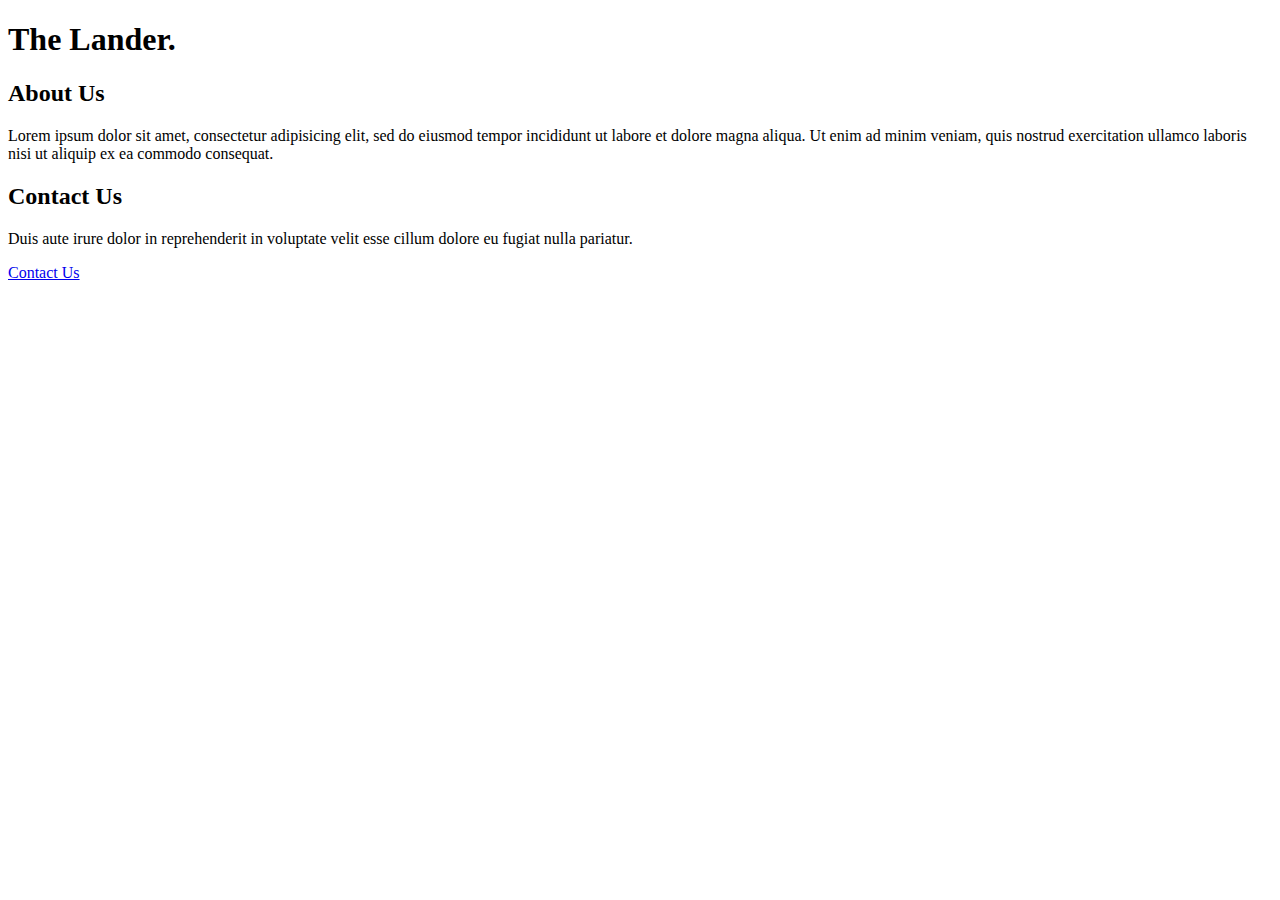
==== challenge-1/index.html @ 8e7e2b33 "initial commit" ====
<!DOCTYPE html>
<html>
<head>
	<link href="https://fonts.googleapis.com/css2?family=Lato:wght@400;900&display=swap" rel="stylesheet">
	<link rel="stylesheet" type="text/css" href="style.css">
	<title>CSS Challenge - Landing Page</title>
</head>
<body>

<div class="container title-section">
	<h1 class="title-text">The Lander.</h1>
</div>

<div class="container about-section">
	<h2 class="section-title">About Us</h2>
	<p class="text">Lorem ipsum dolor sit amet, consectetur adipisicing elit, sed do eiusmod
	tempor incididunt ut labore et dolore magna aliqua. Ut enim ad minim veniam,
	quis nostrud exercitation ullamco laboris nisi ut aliquip ex ea commodo
	consequat.</p>
</div>

<div class="container contact-section">
	<h2 class="section-title">Contact Us</h2>
	<p class="text">Duis aute irure dolor in reprehenderit in voluptate velit esse
	cillum dolore eu fugiat nulla pariatur.</p>
	<a href="#" class="btn">Contact Us</a>
</div>

</body>
</html>
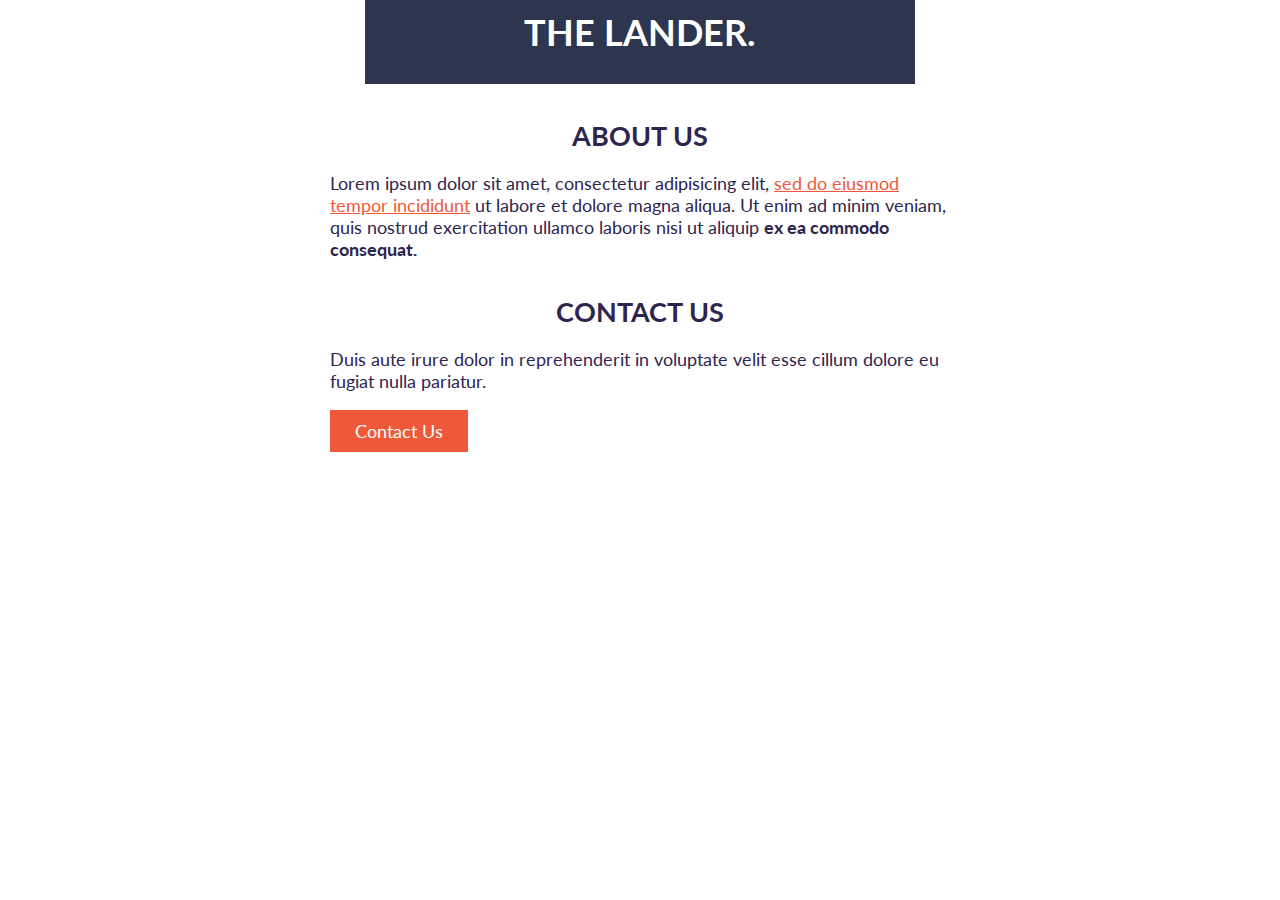
==== commit a8cab111: "add to first challenge" ====
--- a/challenge-1/index.html
+++ b/challenge-1/index.html
@@ -2,7 +2,7 @@
 <html>
 <head>
 	<link href="https://fonts.googleapis.com/css2?family=Lato:wght@400;900&display=swap" rel="stylesheet">
-	<link rel="stylesheet" type="text/css" href="style.css">
+	<link rel="stylesheet" type="text/css" href="styles.css">
 	<title>CSS Challenge - Landing Page</title>
 </head>
 <body>
@@ -13,10 +13,10 @@
 
 <div class="container about-section">
 	<h2 class="section-title">About Us</h2>
-	<p class="text">Lorem ipsum dolor sit amet, consectetur adipisicing elit, sed do eiusmod
-	tempor incididunt ut labore et dolore magna aliqua. Ut enim ad minim veniam,
-	quis nostrud exercitation ullamco laboris nisi ut aliquip ex ea commodo
-	consequat.</p>
+	Lorem ipsum dolor sit amet, consectetur adipisicing elit, <a href="#">sed do eiusmod
+	tempor incididunt</a> ut labore et dolore magna aliqua. Ut enim ad minim veniam,
+	quis nostrud exercitation ullamco laboris nisi ut aliquip <strong>ex ea commodo
+	consequat.</strong></p>
 </div>
 
 <div class="container contact-section">
--- a/challenge-1/styles.css
+++ b/challenge-1/styles.css
@@ -0,0 +1,69 @@
+body {
+  margin: 0;
+  font-size: 18px;
+  font-family: 'Lato', sans-serif;
+  color: #2e254f;
+}
+
+/* Typography */
+
+h1, h2, strong {
+  font-weight: 900px;
+  margin: 0;
+}
+
+h1, h2 {
+  text-transform: uppercase;
+  text-align: center;
+  margin-bottom: 20px;
+}
+
+h1 {
+  font-size: 36px;
+
+  
+}
+
+a {
+  color: #ef5839;
+}
+
+a:hover,
+a:focus {
+  color: #d4b44c;
+}
+
+/* Button */
+
+.btn {
+  display: inline-block;
+  text-decoration: none;
+  background: #ef5839;
+  color: #fff;
+  padding: 10px 25px;
+  text-align: center;
+}
+
+.btn:hover,
+.btn:focus {
+  background: #fff;
+  color: #ef5839;
+  border: 2px solid #ef5839;
+}
+
+/* Layout */
+
+.container {
+  width: 620px;
+  margin: 0 auto;
+  margin-bottom: 35px;
+  
+}
+
+.title-section {
+  background: #2e354f;
+  padding: 10px 0;
+  color: #fff;
+  width: 550px;
+}
+
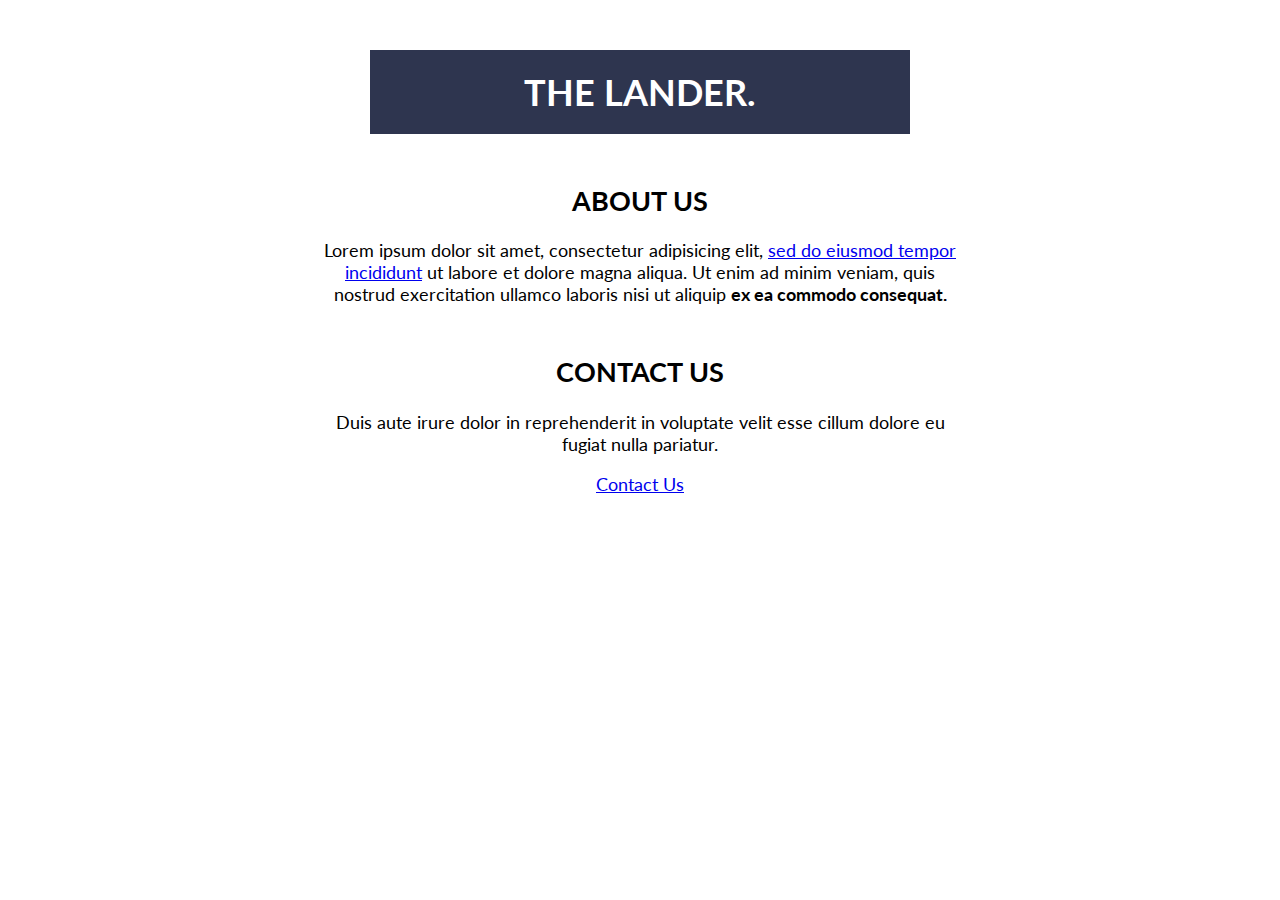
==== commit 8745d609: "add alt solution to challenge 1" ====
--- a/challenge-1/index.html
+++ b/challenge-1/index.html
@@ -2,7 +2,7 @@
 <html>
 <head>
 	<link href="https://fonts.googleapis.com/css2?family=Lato:wght@400;900&display=swap" rel="stylesheet">
-	<link rel="stylesheet" type="text/css" href="styles.css">
+	<link rel="stylesheet" type="text/css" href="styles2.css">
 	<title>CSS Challenge - Landing Page</title>
 </head>
 <body>
--- a/challenge-1/styles2.css
+++ b/challenge-1/styles2.css
@@ -0,0 +1,25 @@
+body {
+  font-size: 18px;
+  font-family: 'Lato', sans-serif;
+  text-align: center;
+}
+
+.title-text {
+  font-size: 36px;
+  color: #fff;
+  background: #2e354f;
+  text-transform: uppercase;
+  padding: 20px;
+  width: 500px;
+  margin: 0 auto;
+}
+
+.container {
+  margin: 50px auto;
+  width: 650px;
+  
+}
+
+.section-title {
+  text-transform: uppercase;
+}